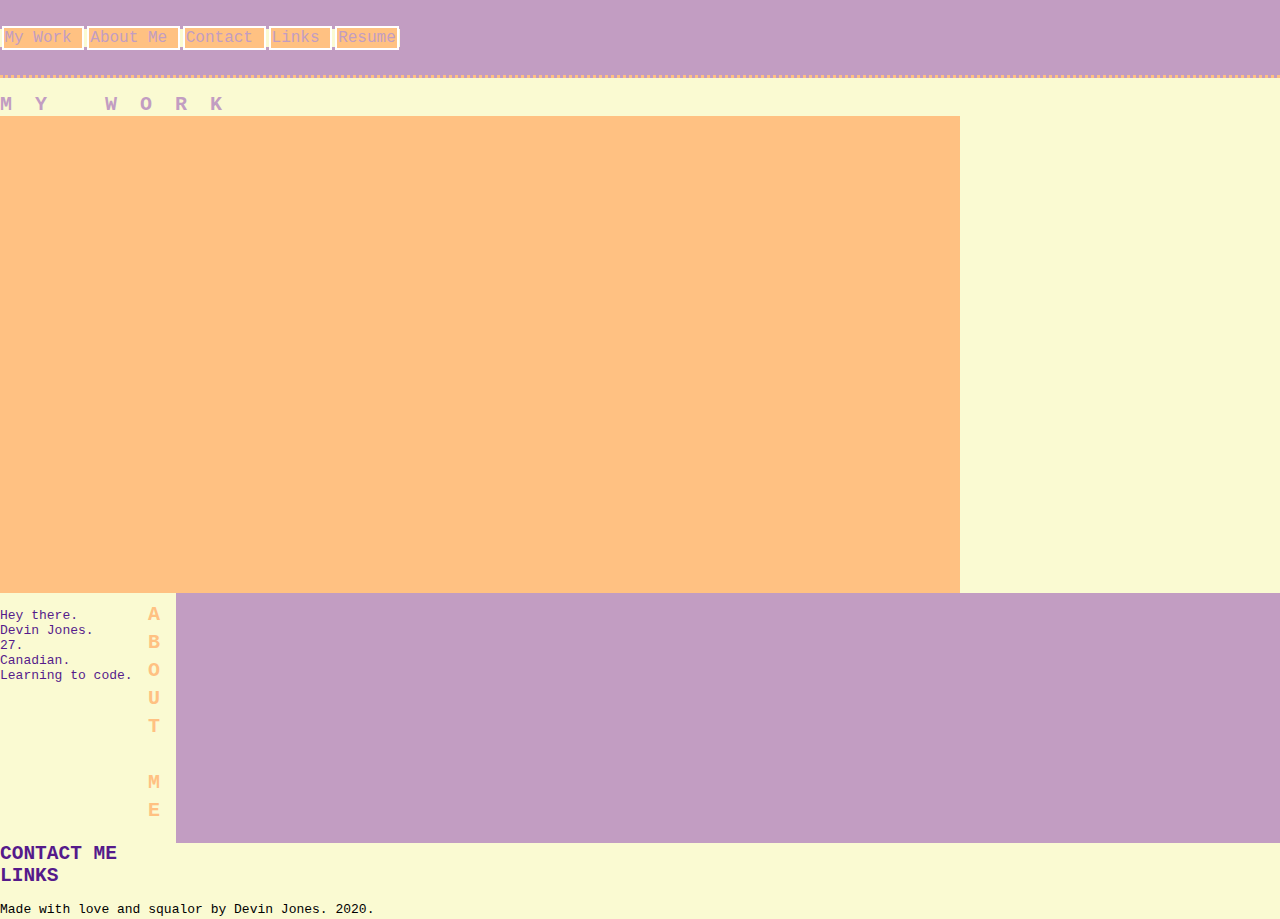
==== index.html @ 7ee7f1d8 "updated icons" ====
<!DOCTYPE html>
<html lang="en">
<head>
    <meta charset="UTF-8">
    <meta name="viewport" content="width=device-width, initial-scale=1.0">
    <link rel="stylesheet" href="style.css">
    <link rel="stylesheet" href="./assets/css/all.css">
    <title>Devin Jones's Portfolio</title>
</head>
<body>

<!-- header/ nav bar -->
<div class= "navbar">
    <header> 
        <a href="#mywork">My Work</h2>
        <a href="#aboutme">About Me</h2>
        <a href="#contact">Contact</h2>
        <a href="#links">Links</h2>
        <a href="">Resume</h2>
    </header>
</div>

<!-- hero image -->
<div class= "hero">
    <img>
</div>

<!-- "my work" section -->
<div class="my-work-container"> <!--flex container for my work -->
    <div class="projects"> <!-- flex item #1-->
         <h2 id="mywork">MY WORK</h2>
    </div>  
    <div class="image"> <!-- flex item #2-->
    </div>
</div>  

<!-- profile image/ about me section-->
<div class="about-me-container"> <!-- flex container for about me -->
    <div class="image"> <!-- flex item #1-->
        <img src="profile-image.jpg" alt="">
        <div class="text-image">
            Hey there.<br>
            Devin Jones.<br>
            27.<br>
            Canadian. <br>
            Learning to code. <br>
        </div>
    </div>
    <div>
    <h2 id="aboutme">ABOUT ME</h2> <!-- flex item #2-->
    </div>  

</div>

<!-- "contact me" section-->
<div class="contact-me-container"> <!-- flex container for contact section -->
    <div class="contact-section"> <!--flex item #1-->
        <h2 id="contact">CONTACT ME</h2>
    </div>
    <div class="links-section"> <!--flex item #2-->
        <h2 id="links">LINKS</h2>
        <br>
        <a href="https://www.linkedin.com/in/devin-jones-90099b154" class="fab fa-linkedin-in"></a>
        <a href="mailto:devinvjones@gmail.com" class="fas fa-envelope"></a>
        <a href="https://github.com/dvicj" class="fab fa-github"></a>
        <a href="https://www.instagram.com/devinvjones/" class="fab fa-instagram"></a>
        <a href="https://www.ravelry.com/projects/flowerandpail" class="fab fa-ravelry"></a>
        <a href="https://open.spotify.com/collection/playlists" class="fab fa-spotify"></a>
    </div>
</div>  
<!-- footer -->
<div class="footer">
<p>Made with love and squalor by Devin Jones. 2020. </p>
</div> 
</body>
</html>
---- style.css ----
* {
    margin: 0;
    padding: 0;
    font-family: monospace;
    background-color:lightgoldenrodyellow;
    text-decoration: none; 
}


/* navbar/header */
.navbar {
    display: flex; 
    flex-flow: row wrap;  
    height:75px; 
    align-items:center;
    background-color:#C29DC2;
    border-bottom: #FFC182 dotted 3px; 
}

.navbar header a {
    margin: 1.5px; 
    padding: 1px;
    border: white solid 2px;
    text-align: center; 
    font-size: 16px;
    color: #C29DC2; 
    background-color: #FFC182;
}

/* content */ 

.my-work-container {
    display: flex; 
    flex-flow: row nowrap;
    height: 500px;
    
}
.my-work-container h2{
    color: #C29DC2;
    font-size: 20px; 
    letter-spacing:23px;
}
.projects {
    width: 75%; 
    background-color:#FFC182;
}

.about-me-container {
    display: flex;
    flex-flow: nowrap;
    height: 250px; 
    background-color: #C29DC2;
}

.about-me-container h2 {
    writing-mode: vertical-lr;
    text-orientation: upright;
    padding: 10px; 
    font-size: 20px; 
    letter-spacing: 5px; 
    color:#FFC182; 
}

.image img {
    width: auto; 
    height:250px;
    background-color:#FFC182;
}
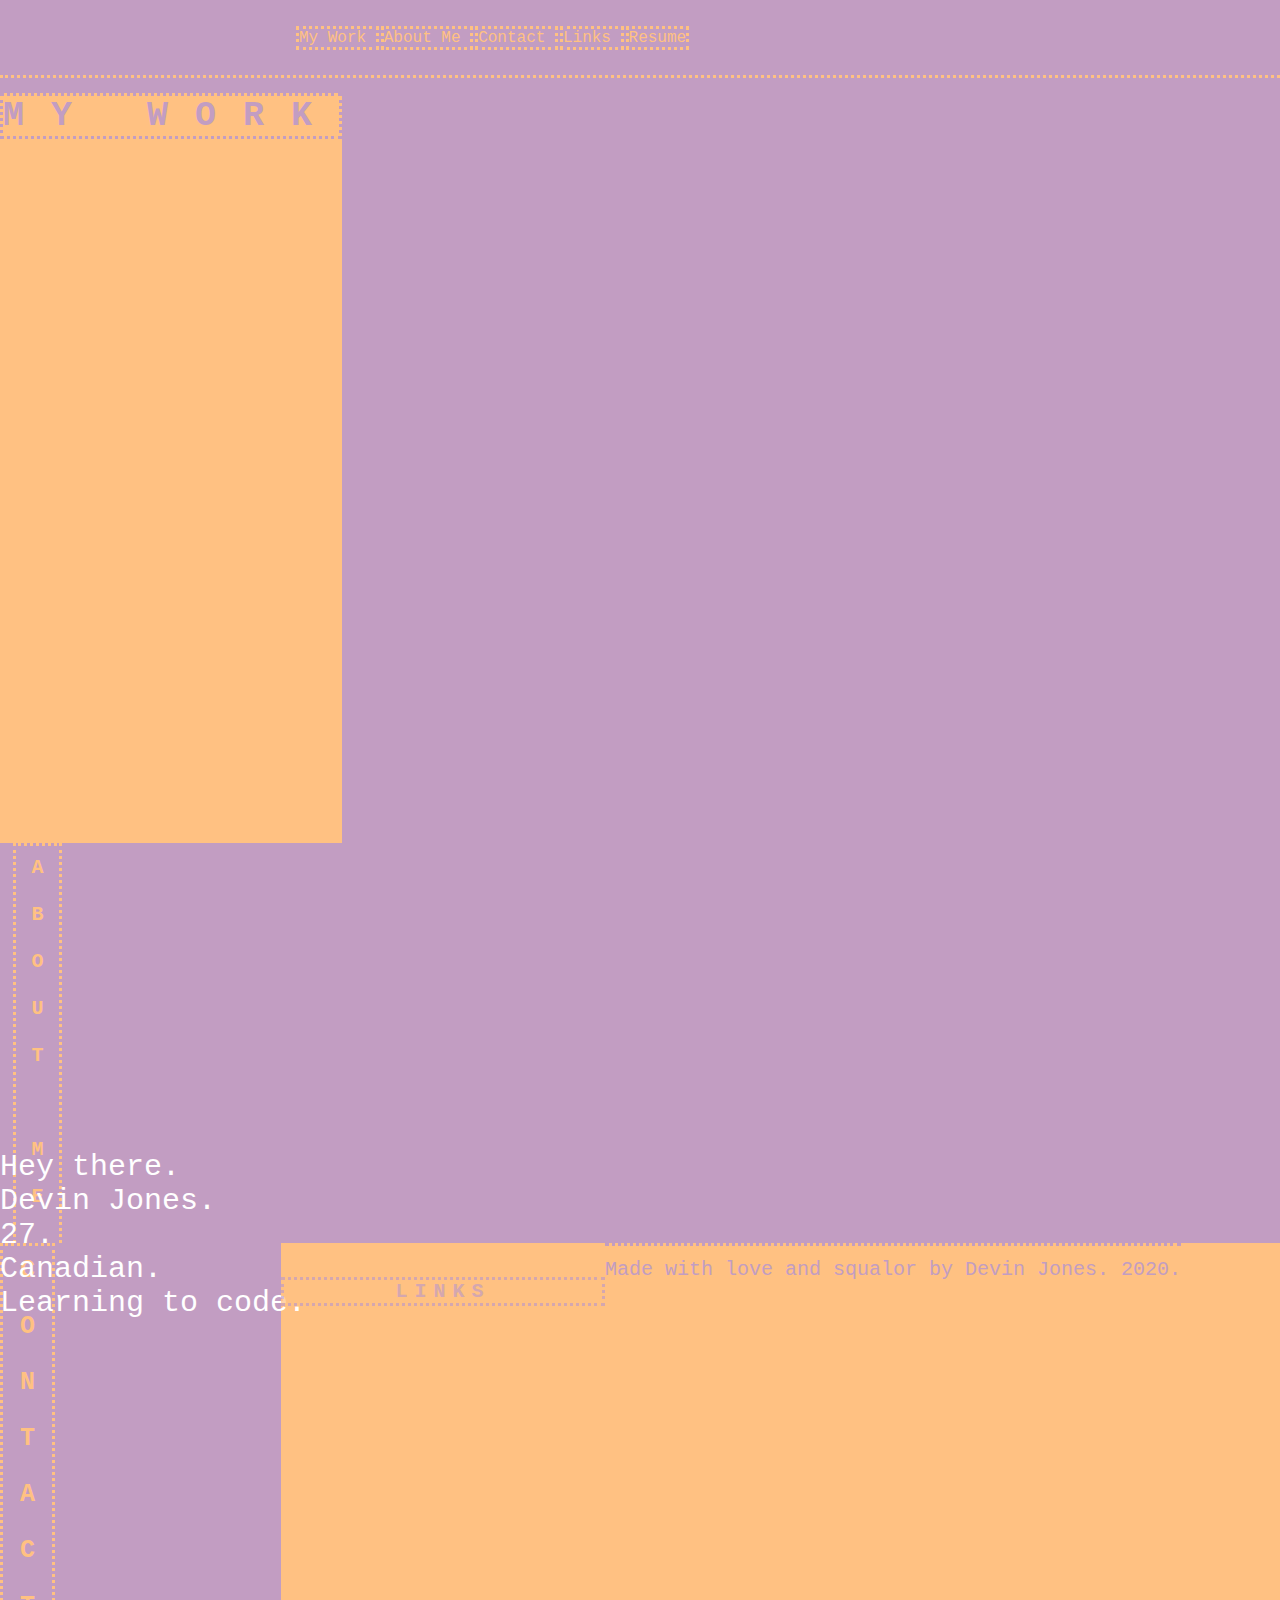
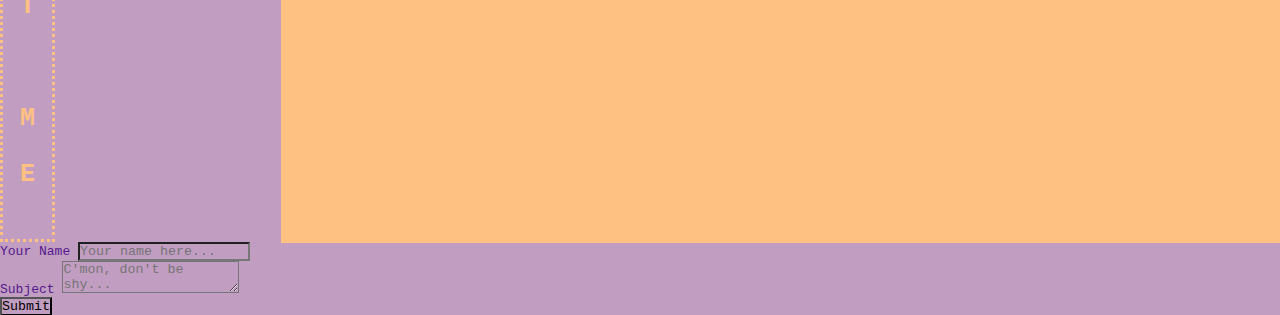
==== commit b1809c59: "added contact me section" ====
--- a/index.html
+++ b/index.html
@@ -10,8 +10,8 @@
 <body>
 
 <!-- header/ nav bar -->
-<div class= "navbar">
-    <header> 
+<div class= "navbar"> <!-- flex container -->
+    <header class="navbar-links"> <!-- flex items -->
         <a href="#mywork">My Work</h2>
         <a href="#aboutme">About Me</h2>
         <a href="#contact">Contact</h2>
@@ -30,8 +30,6 @@
     <div class="projects"> <!-- flex item #1-->
          <h2 id="mywork">MY WORK</h2>
     </div>  
-    <div class="image"> <!-- flex item #2-->
-    </div>
 </div>  
 
 <!-- profile image/ about me section-->
@@ -55,9 +53,20 @@
 <!-- "contact me" section-->
 <div class="contact-me-container"> <!-- flex container for contact section -->
     <div class="contact-section"> <!--flex item #1-->
-        <h2 id="contact">CONTACT ME</h2>
+        <h2 id="contact">CONTACT ME</h2> <!-- 1st child of flex item #1 -->
+        <div class="contact-form">
+            <form action=""> <!-- 2nd child of flex item #1-->
+                <label for="name">Your Name</label>
+                <input type="text" id="name" name="name" placeholder=
+                "Your name here...">
+                <label for="subject">Subject</label>
+                <textarea id="subject" name="subject" placeholder="C'mon, don't be shy..."></textarea>
+                <input type="submit" value="Submit">
+            </form>
+        </div>
     </div>
-    <div class="links-section"> <!--flex item #2-->
+
+ <div class="links-section"> <!--flex item #2-->
         <h2 id="links">LINKS</h2>
         <br>
         <a href="https://www.linkedin.com/in/devin-jones-90099b154" class="fab fa-linkedin-in"></a>
@@ -66,8 +75,7 @@
         <a href="https://www.instagram.com/devinvjones/" class="fab fa-instagram"></a>
         <a href="https://www.ravelry.com/projects/flowerandpail" class="fab fa-ravelry"></a>
         <a href="https://open.spotify.com/collection/playlists" class="fab fa-spotify"></a>
-    </div>
-</div>  
+</div> 
 <!-- footer -->
 <div class="footer">
 <p>Made with love and squalor by Devin Jones. 2020. </p>
--- a/style.css
+++ b/style.css
@@ -2,8 +2,8 @@
     margin: 0;
     padding: 0;
     font-family: monospace;
-    background-color:lightgoldenrodyellow;
     text-decoration: none; 
+    background-color: #c29dc2; 
 }
 
 
@@ -14,55 +14,156 @@
     height:75px; 
     align-items:center;
     background-color:#C29DC2;
-    border-bottom: #FFC182 dotted 3px; 
+    border-bottom: #FFC182 dotted; 
+    align-items:center;
+    justify-content: space-evenly;
 }
 
 .navbar header a {
-    margin: 1.5px; 
-    padding: 1px;
-    border: white solid 2px;
+    margin: 1px; 
+    border: #ffc182 dotted;
     text-align: center; 
     font-size: 16px;
-    color: #C29DC2; 
-    background-color: #FFC182;
+    color: #ffc182; 
+    background-color: #c29dc2;
+}
+
+.navbar header a:hover {
+    color: #c29dc2; 
+    background-color: #ffc182; 
 }
 
 /* content */ 
 
+/* my work - clickable images that open a url in a new tab*/
+
 .my-work-container {
     display: flex; 
     flex-flow: row nowrap;
-    height: 500px;
-    
+    height: 750px;
+    width: auto
+    background-color: #ffc182;
 }
 .my-work-container h2{
     color: #C29DC2;
-    font-size: 20px; 
-    letter-spacing:23px;
+    font-size: 35px; 
+    background-color: #ffc182; 
+    text-align:center; 
+    letter-spacing: 27px; 
+    border: #C29DC2 dotted; 
 }
 .projects {
-    width: 75%; 
     background-color:#FFC182;
 }
 
+/* about me and profile pic */
+
 .about-me-container {
     display: flex;
-    flex-flow: nowrap;
-    height: 250px; 
-    background-color: #C29DC2;
+    flex-flow: row nowrap;
+    height: 400px; 
 }
 
 .about-me-container h2 {
     writing-mode: vertical-lr;
     text-orientation: upright;
     padding: 10px; 
+    margin:0 0 0 13px;
     font-size: 20px; 
-    letter-spacing: 5px; 
+    letter-spacing: 24px; 
+    height: 380px; 
     color:#FFC182; 
+    background-color: #c29dc2;  
+    letter-spacing: 24px; 
+    border: #ffc182 dotted; 
 }
 
 .image img {
     width: auto; 
-    height:250px;
-    background-color:#FFC182;
+    height:400px;
+    opacity: .8; 
+}
+.text-image {
+    position: absolute; 
+    color: white; 
+    font-size: 30px; 
+    bottom: -420px;
+    background: none; 
+}
+.image img:hover {
+    opacity: 1;
+}
+
+/* flex container for contact me */
+.contact-me-container {
+    display: flex; 
+    flex-flow: row nowrap; 
+    height: 600px;  
+    background-color: #ffc182; 
+}
+
+.contact-section {
+    height: 600px; 
+    width: 281px; 
+    background-color: #c29dc2; 
+
+}
+
+.contact-section h2 {
+    color: #ffc182; 
+    font-size: 25px; 
+    background-color:#c29dc2; 
+    writing-mode: vertical-lr;
+    text-orientation: upright;   
+    padding: 10px 10px 23px 10px;  
+    letter-spacing: 27px; 
+    border: #ffc182 dotted; 
+}
+
+.links-section {
+    height: 600px; 
+    width: auto; 
+    background-color: #ffc182; 
+}
+
+.links-section h2 {
+    color: #c29dc2; 
+    font-size: 20px; 
+    background-color: #ffc182; 
+    letter-spacing:7px;
+    border: #c29dc2 dotted;   
+}
+
+.links-section a {
+    padding: 25px;
+    font-size: 30px;
+    text-align: center;
+    text-decoration: none;
+    margin: 1px 2px;
+    background: none; 
+    color: #c29dc2; 
+    opacity: .7; 
+  }
+
+.links-section a:hover {
+    opacity: 1; 
+}
+
+/* footer section */
+
+.footer {
+    display: flex; 
+    flex-flow: row wrap;  
+    height:75px; 
+    background-color:#ffc182;
+    justify-content: center; 
+}
+
+.footer p {
+    text-align:center;
+    font-size: 20px; 
+    color: #c29dc2;
+    background-color: #ffc182; 
+    border-top: #c29dc2 dotted; 
+    padding-top: 12px; 
 }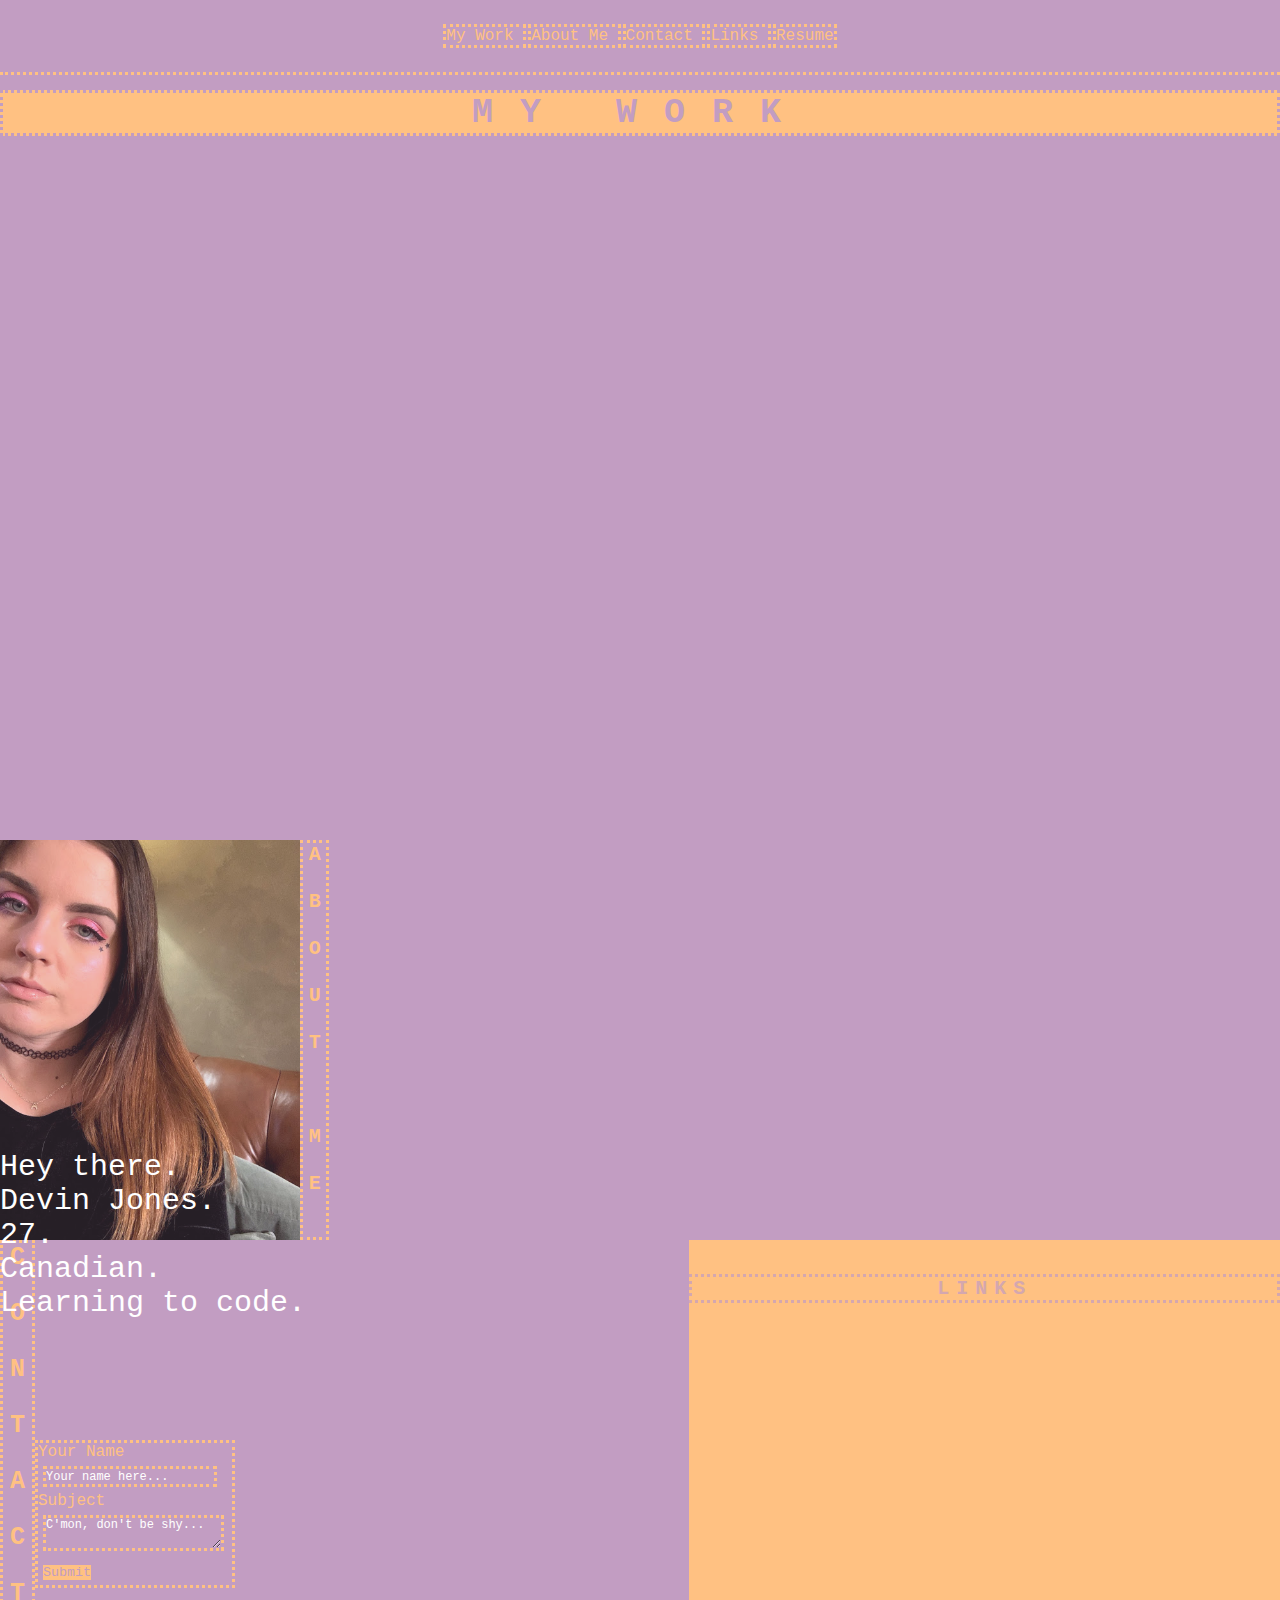
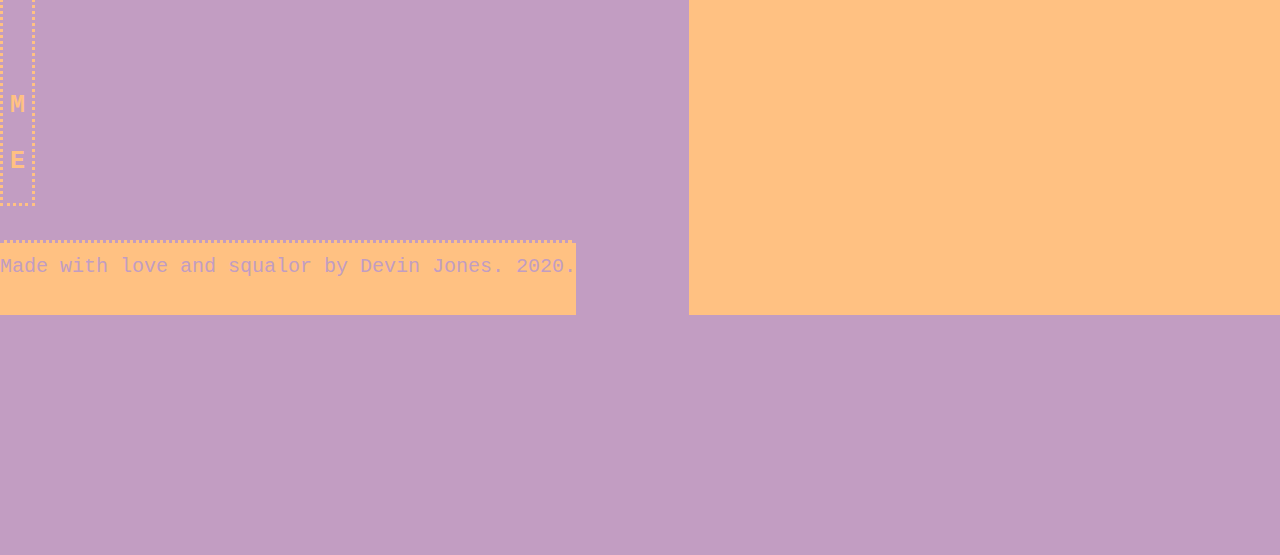
==== commit 50e4879f: "updates" ====
--- a/index.html
+++ b/index.html
@@ -29,13 +29,15 @@
 <div class="my-work-container"> <!--flex container for my work -->
     <div class="projects"> <!-- flex item #1-->
          <h2 id="mywork">MY WORK</h2>
+         <img src="" alt="">
+         <img src="" alt="">
     </div>  
 </div>  
 
 <!-- profile image/ about me section-->
 <div class="about-me-container"> <!-- flex container for about me -->
     <div class="image"> <!-- flex item #1-->
-        <img src="profile-image.jpg" alt="">
+        <img src="./assets/images/profile-image.jpg" alt="">
         <div class="text-image">
             Hey there.<br>
             Devin Jones.<br>
@@ -54,7 +56,9 @@
 <div class="contact-me-container"> <!-- flex container for contact section -->
     <div class="contact-section"> <!--flex item #1-->
         <h2 id="contact">CONTACT ME</h2> <!-- 1st child of flex item #1 -->
-        <div class="contact-form">
+    </div>
+    <div class="contact-section">
+         <div class="contact-form">
             <form action=""> <!-- 2nd child of flex item #1-->
                 <label for="name">Your Name</label>
                 <input type="text" id="name" name="name" placeholder=
@@ -70,11 +74,17 @@
         <h2 id="links">LINKS</h2>
         <br>
         <a href="https://www.linkedin.com/in/devin-jones-90099b154" class="fab fa-linkedin-in"></a>
+        <br>
         <a href="mailto:devinvjones@gmail.com" class="fas fa-envelope"></a>
+        <br>
         <a href="https://github.com/dvicj" class="fab fa-github"></a>
+        <br>
         <a href="https://www.instagram.com/devinvjones/" class="fab fa-instagram"></a>
+        <br>
         <a href="https://www.ravelry.com/projects/flowerandpail" class="fab fa-ravelry"></a>
+        <br>
         <a href="https://open.spotify.com/collection/playlists" class="fab fa-spotify"></a>
+    </div>  
 </div> 
 <!-- footer -->
 <div class="footer">
--- a/style.css
+++ b/style.css
@@ -4,26 +4,33 @@
     font-family: monospace;
     text-decoration: none; 
     background-color: #c29dc2; 
+    box-sizing: border-box;
 }
 
 
 /* navbar/header */
+
+/*navbar flex container*/
 .navbar {
     display: flex; 
     flex-flow: row wrap;  
     height:75px; 
-    align-items:center;
+    width: 100%;
+    font-size: 16px; 
+    text-align: center; 
     background-color:#C29DC2;
     border-bottom: #FFC182 dotted; 
     align-items:center;
-    justify-content: space-evenly;
-}
-
-.navbar header a {
+    justify-content: space-between;
+}
+
+/* navbar flex items */ 
+.navbar-links {
+    flex: 100%; 
+}
+.navbar-links a {
     margin: 1px; 
-    border: #ffc182 dotted;
-    text-align: center; 
-    font-size: 16px;
+    border: #ffc182 dotted; 
     color: #ffc182; 
     background-color: #c29dc2;
 }
@@ -37,14 +44,20 @@
 
 /* my work - clickable images that open a url in a new tab*/
 
+/* my work flex container */
 .my-work-container {
     display: flex; 
     flex-flow: row nowrap;
     height: 750px;
-    width: auto
+    width: 100%; 
     background-color: #ffc182;
-}
-.my-work-container h2{
+    justify-content: center;
+}
+/* my work flex items */ 
+.projects {
+    flex: 100%; 
+}
+.projects h2{
     color: #C29DC2;
     font-size: 35px; 
     background-color: #ffc182; 
@@ -52,9 +65,7 @@
     letter-spacing: 27px; 
     border: #C29DC2 dotted; 
 }
-.projects {
-    background-color:#FFC182;
-}
+
 
 /* about me and profile pic */
 
@@ -62,18 +73,16 @@
     display: flex;
     flex-flow: row nowrap;
     height: 400px; 
+    background-color: #c29dc2;
 }
 
 .about-me-container h2 {
     writing-mode: vertical-lr;
     text-orientation: upright;
-    padding: 10px; 
-    margin:0 0 0 13px;
     font-size: 20px; 
     letter-spacing: 24px; 
-    height: 380px; 
+    height: 400px; 
     color:#FFC182; 
-    background-color: #c29dc2;  
     letter-spacing: 24px; 
     border: #ffc182 dotted; 
 }
@@ -94,19 +103,17 @@
     opacity: 1;
 }
 
-/* flex container for contact me */
+/* contact me section */
 .contact-me-container {
-    display: flex; 
-    flex-flow: row nowrap; 
+    display: flex; /* makes a flex container*/
+    flex-flow: column wrap; /*flex items side by side*/
     height: 600px;  
-    background-color: #ffc182; 
-}
-
-.contact-section {
-    height: 600px; 
-    width: 281px; 
+    background-color: #ffc182;
+}
+
+.contact-section { /*flex item*/
     background-color: #c29dc2; 
-
+    flex: 75%; 
 }
 
 .contact-section h2 {
@@ -114,16 +121,42 @@
     font-size: 25px; 
     background-color:#c29dc2; 
     writing-mode: vertical-lr;
-    text-orientation: upright;   
-    padding: 10px 10px 23px 10px;  
+    text-orientation: upright;    
     letter-spacing: 27px; 
     border: #ffc182 dotted; 
+    float: left; 
+}
+
+.contact-form {
+    border:#ffc182 dotted; 
+    margin-top: 200px; 
+    width: 200px; 
+    float: left;
+}
+.contact-form label {
+    font-size: 16px;
+    color:#ffc182;
+    width: 25%; 
+    box-sizing: border-box;
+}
+.contact-form input, textarea {
+    margin: 5px; 
+    border: #ffc182 dotted; 
+}
+.contact-form ::placeholder {
+    font-size: 12px;
+    color: white;
+}
+.contact-form input[type=submit] {
+    color: #C29DC2;
+    background-color:#ffc182;
+    border:none; ; 
 }
 
 .links-section {
-    height: 600px; 
-    width: auto; 
-    background-color: #ffc182; 
+    flex:25%;  
+    background-color: #ffc182; 
+    display: inline-block; 
 }
 
 .links-section h2 {
@@ -153,10 +186,10 @@
 
 .footer {
     display: flex; 
-    flex-flow: row wrap;  
+    flex-flow: row nowrap;  
     height:75px; 
     background-color:#ffc182;
-    justify-content: center; 
+    align-content: flex-end;
 }
 
 .footer p {
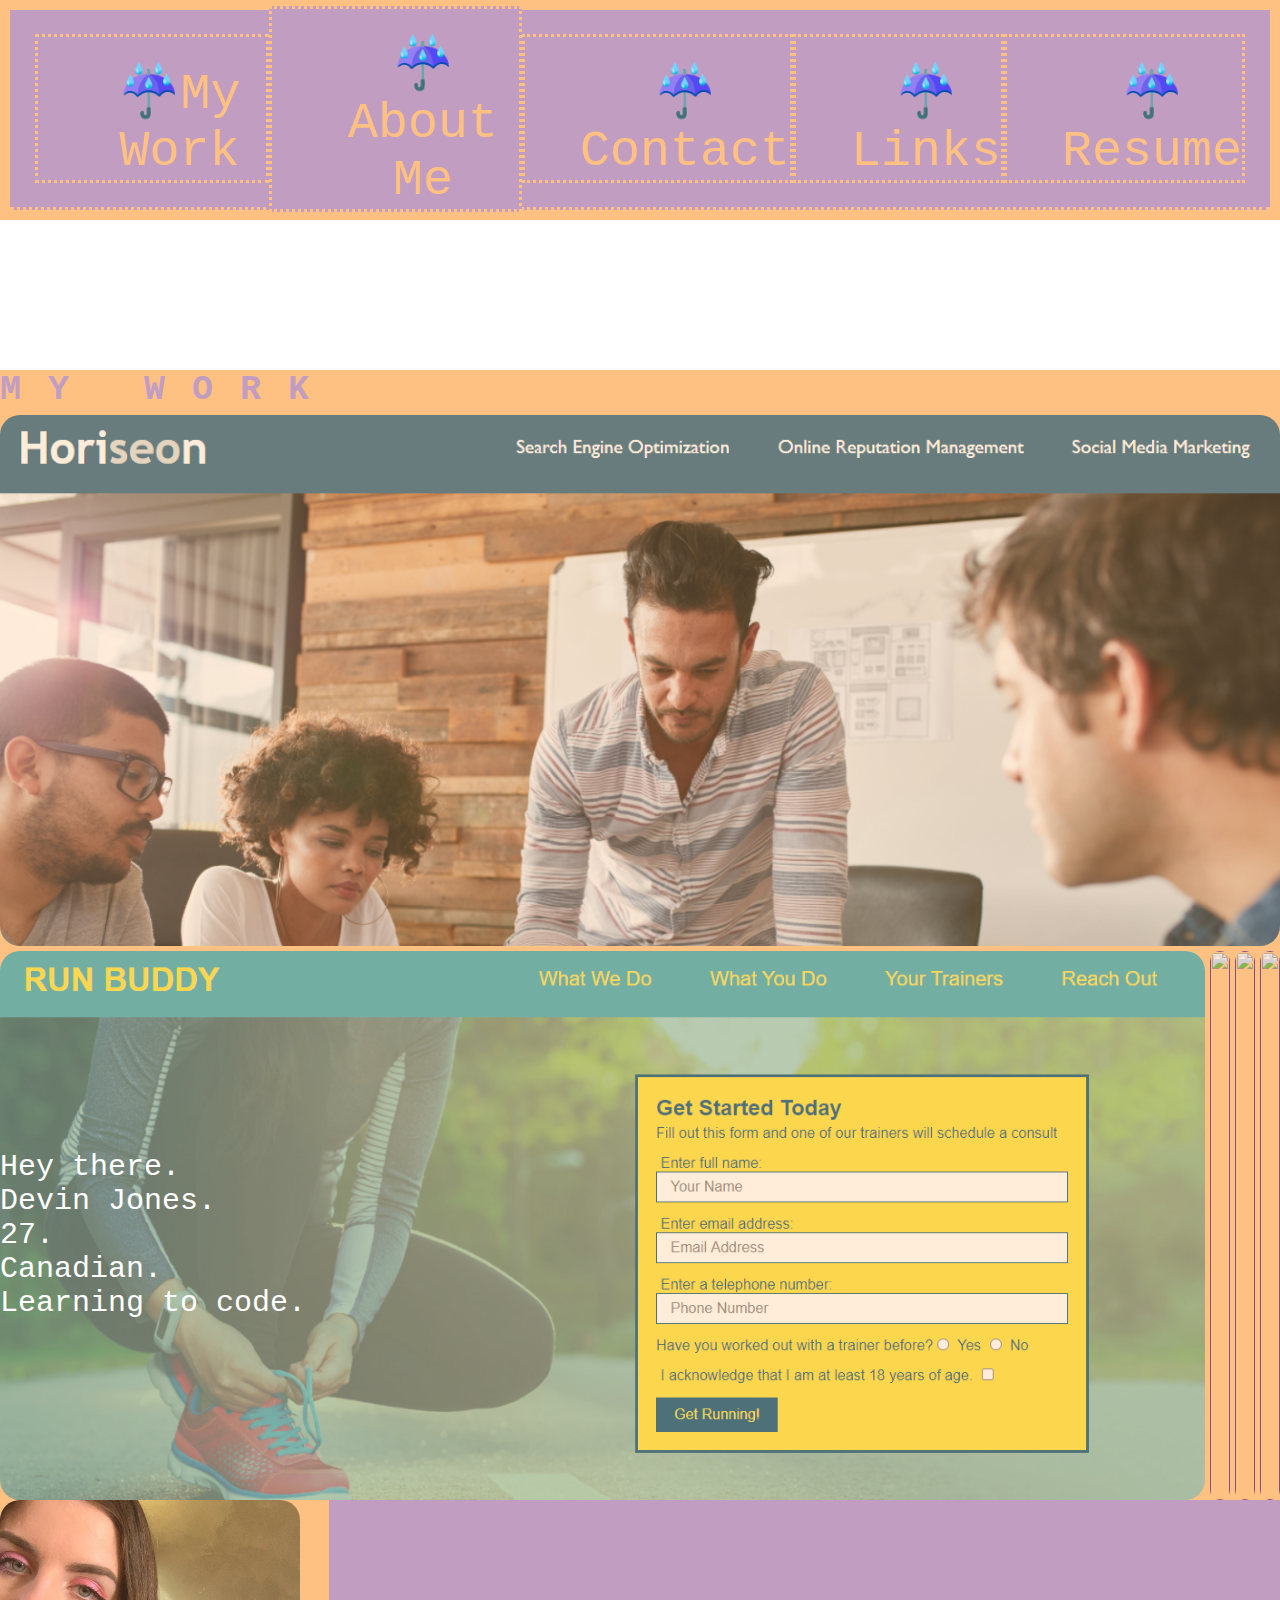
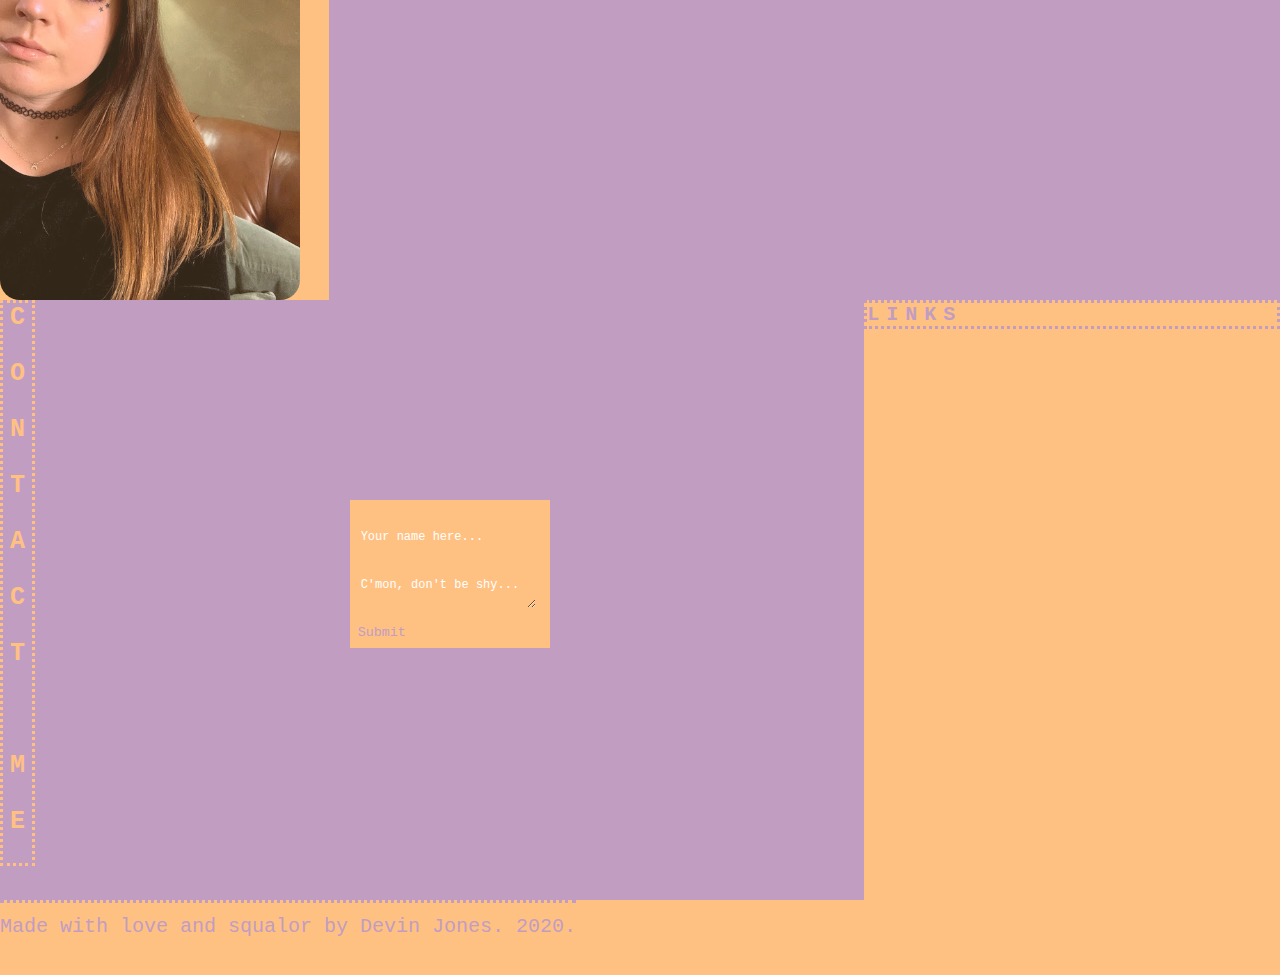
==== commit 74a2ae89: "completed grid" ====
--- a/index.html
+++ b/index.html
@@ -11,13 +11,11 @@
 
 <!-- header/ nav bar -->
 <div class= "navbar"> <!-- flex container -->
-    <header class="navbar-links"> <!-- flex items -->
-        <a href="#mywork">My Work</h2>
-        <a href="#aboutme">About Me</h2>
-        <a href="#contact">Contact</h2>
-        <a href="#links">Links</h2>
-        <a href="">Resume</h2>
-    </header>
+        <a class="navbar-links" href="#mywork">My Work</a><!-- flex items -->
+        <a class="navbar-links" href="#aboutme">About Me</a>
+        <a class="navbar-links" href="#contact">Contact</a>
+        <a class="navbar-links" href="#links">Links</a>
+        <a class="navbar-links" href="">Resume</a>
 </div>
 
 <!-- hero image -->
@@ -26,12 +24,34 @@
 </div>
 
 <!-- "my work" section -->
-<div class="my-work-container"> <!--flex container for my work -->
-    <div class="projects"> <!-- flex item #1-->
-         <h2 id="mywork">MY WORK</h2>
-         <img src="" alt="">
-         <img src="" alt="">
-    </div>  
+<div class="my-work-container"> <!--grid container for my work -->
+        <div class= "grid-item item-1" id="mywork"><h2>MY WORK</h2></div>
+        <div class= "grid-item item-2">
+            <a href="https://dvicj.github.io/Horiseon-Accessibility/" target="_blank">
+                <img src="./assets/images/horiseon.PNG" alt="">
+            </a>
+        </div>
+
+        <div class= "grid-item item-3">
+            <a href="https://dvicj.github.io/run-buddy/" target="_blank">
+                <img src="./assets/images/run buddy.PNG" alt="">
+            </a>
+        </div>
+        <div class= "grid-item item-4">
+            <a href="" target="">
+                <img src="./assets/images/trolls.png" alt="">
+            </a>
+        </div>
+        <div class= "grid-item item-5">
+             <a href="" target="">
+                 <img src="./assets/images/dino-database.png" alt="">
+             </a>
+        </div>
+        <div class= "grid-item item-6">
+            <a href="" target="">
+                <img src="./assets/images/luna and vanessa.png" alt="">
+            </a>
+        </div>
 </div>  
 
 <!-- profile image/ about me section-->
--- a/style.css
+++ b/style.css
@@ -3,8 +3,20 @@
     padding: 0;
     font-family: monospace;
     text-decoration: none; 
-    background-color: #c29dc2; 
+    background-color: var(--peach); 
     box-sizing: border-box;
+}
+
+:root {
+    --lilac: #C29DC2; 
+    --peach: #ffc182; 
+}
+img {
+    border-radius: 20px; 
+    opacity: 0.7;
+}
+img:hover {
+    opacity: 1; 
 }
 
 
@@ -13,57 +25,79 @@
 /*navbar flex container*/
 .navbar {
     display: flex; 
-    flex-flow: row wrap;  
-    height:75px; 
-    width: 100%;
+    flex-flow: column wrap;   
     font-size: 16px; 
-    text-align: center; 
-    background-color:#C29DC2;
-    border-bottom: #FFC182 dotted; 
-    align-items:center;
-    justify-content: space-between;
+    background-color: var(--lilac); 
 }
 
 /* navbar flex items */ 
-.navbar-links {
-    flex: 100%; 
-}
-.navbar-links a {
-    margin: 1px; 
-    border: #ffc182 dotted; 
-    color: #ffc182; 
-    background-color: #c29dc2;
-}
-
-.navbar header a:hover {
-    color: #c29dc2; 
-    background-color: #ffc182; 
+.navbar-links { 
+    padding: 25px 0 0 5px; 
+    border-bottom:var(--peach) dotted 1px; 
+    color: var(--peach); 
+    text-align: center;
+    background-color: var(--lilac);
+}
+
+/* hero - placeholder for now*/
+.hero {
+    height: 150px; 
+    background-color: white;
 }
 
 /* content */ 
 
 /* my work - clickable images that open a url in a new tab*/
 
-/* my work flex container */
+/* my work grid container */
 .my-work-container {
-    display: flex; 
-    flex-flow: row nowrap;
-    height: 750px;
+    display: grid; 
+    grid-auto-flow: dense;
+    grid-template-columns: repeat (10, 1fr);
+    grid-template-rows: repeat (10, 1fr);
+    background-color: var(--peach);
+    grid-gap: 5px;
+    margin: auto;
+}
+/* my work grid items */ 
+.grid-item {
+    display: flex; 
+    background-color: var(--peach);
+}
+.grid-item img {
+    display: flex; 
     width: 100%; 
-    background-color: #ffc182;
-    justify-content: center;
-}
-/* my work flex items */ 
-.projects {
-    flex: 100%; 
-}
-.projects h2{
-    color: #C29DC2;
-    font-size: 35px; 
-    background-color: #ffc182; 
-    text-align:center; 
-    letter-spacing: 27px; 
-    border: #C29DC2 dotted; 
+    height: 100%;
+}
+.item-1{
+    grid-column: 1 / span 10; 
+}
+.item-1 h2 {
+    color: var(--lilac);
+    background-color: var(--peach);
+    font-size: 35px;  
+    letter-spacing: 27px;  
+}
+.item-2 { /* horiseon */ 
+    grid-column: 1/ span 10; 
+    grid-row: 2 / span 4; 
+}
+.item-3 { /*run-buddy*/ 
+    grid-column: 1/ span 3;
+    grid-row: 6; 
+}
+.item-4 { /* trolls */ 
+    grid-column: 4/ span 2; 
+    grid-row: 6/ span 1; 
+}
+.item-5 { /**dino database**/
+    grid-column: 6/ span 2;
+    grid-row: 6/ span 1; 
+}
+
+.item-6 { /* luna and vanessa */
+    grid-column: 8/ span 3; 
+    grid-row: 6/ span 1;
 }
 
 
@@ -199,4 +233,32 @@
     background-color: #ffc182; 
     border-top: #c29dc2 dotted; 
     padding-top: 12px; 
-}+}
+
+@media screen and (min-width: 600px) {
+    .navbar {
+          flex-flow: row nowrap; 
+          height: 200px; 
+          font-size: 50px;  
+          padding: 25px; 
+          margin: 10px; 
+          justify-content: space-around;
+          align-items: center;
+          border-bottom: var(--peach) dotted;
+     }
+     .navbar-links {
+        padding-left: 55px;
+        border:var(--peach) dotted; 
+        text-align: center;
+     }
+     .navbar-links::before {
+         content: "☔";
+     }
+     .navbar-links:hover {
+        color: var(--lilac); 
+        background-color: var(--peach); 
+    }
+    .navbar-links:hover::before {
+        content: "✨";
+    }
+  }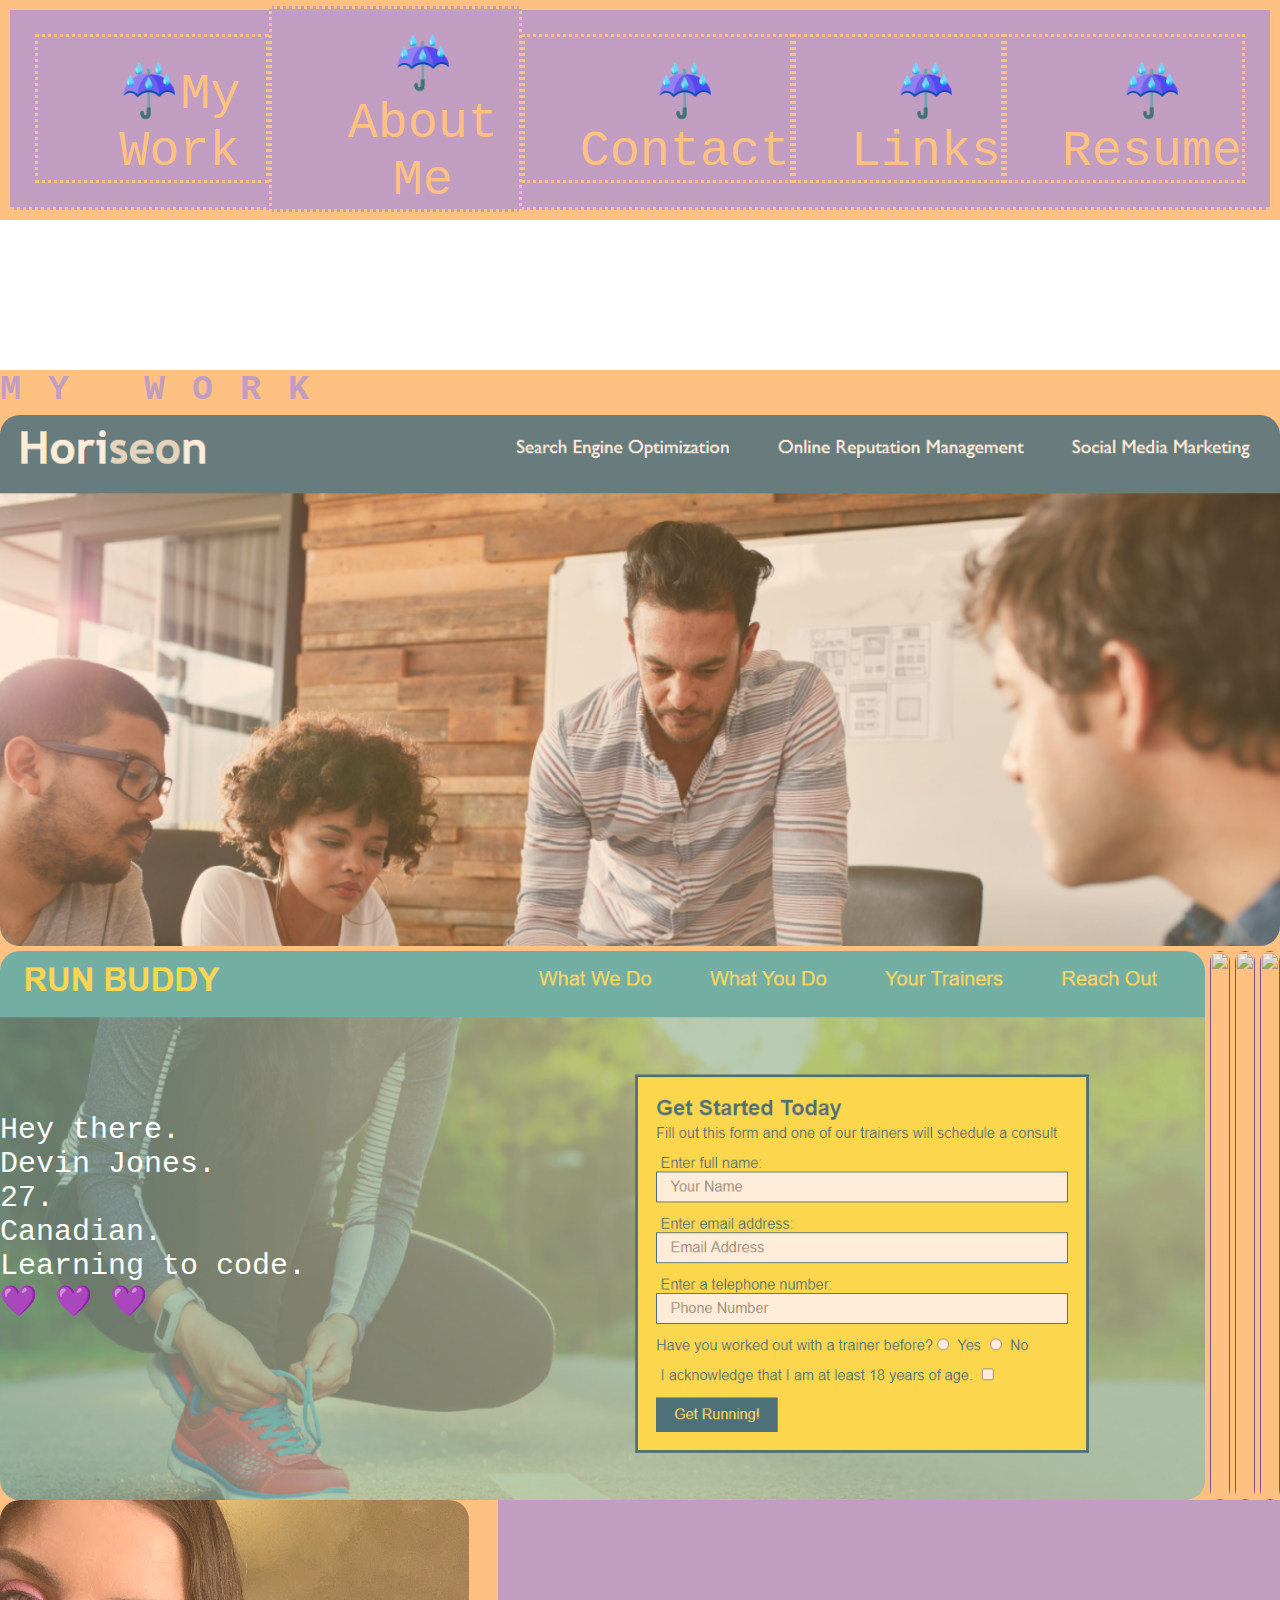
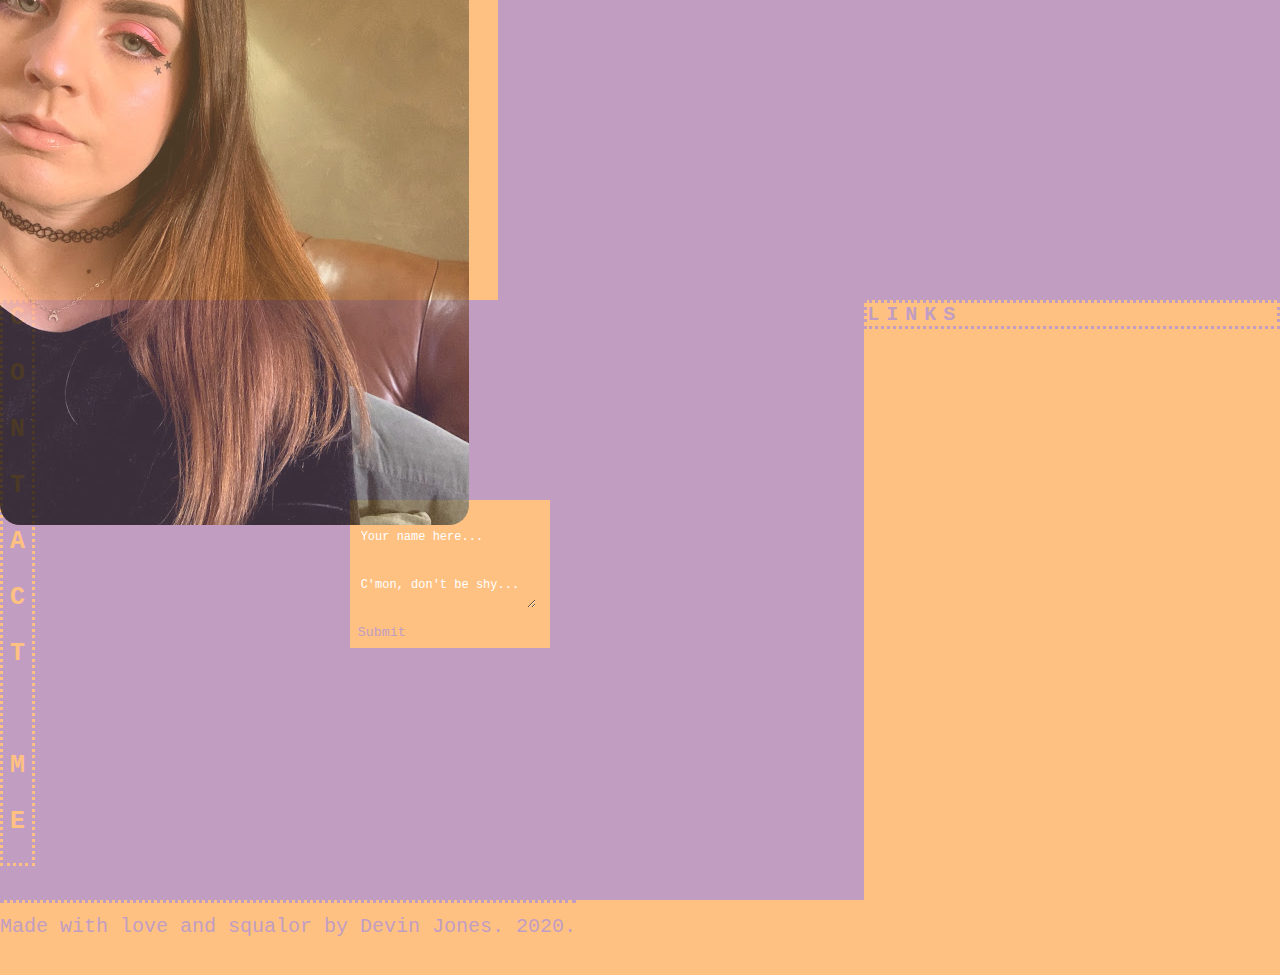
==== commit 98c773da: "rearranged about me container" ====
--- a/index.html
+++ b/index.html
@@ -15,7 +15,7 @@
         <a class="navbar-links" href="#aboutme">About Me</a>
         <a class="navbar-links" href="#contact">Contact</a>
         <a class="navbar-links" href="#links">Links</a>
-        <a class="navbar-links" href="">Resume</a>
+        <a class="navbar-links" href="./resume.html">Resume</a>
 </div>
 
 <!-- hero image -->
@@ -56,20 +56,24 @@
 
 <!-- profile image/ about me section-->
 <div class="about-me-container"> <!-- flex container for about me -->
-    <div class="image"> <!-- flex item #1-->
+    <div class="image-item"> <!-- flex item #1-->
         <img src="./assets/images/profile-image.jpg" alt="">
-        <div class="text-image">
-            Hey there.<br>
-            Devin Jones.<br>
-            27.<br>
-            Canadian. <br>
-            Learning to code. <br>
-        </div>
     </div>
-    <div>
-    <h2 id="aboutme">ABOUT ME</h2> <!-- flex item #2-->
+
+    <div class="text-image">
+        Hey there.<br>
+        Devin Jones.<br>
+        27.<br>
+        Canadian. <br>
+        Learning to code. <br>
+        💜 💜 💜 
+    </div>
+        
+    <div class="about-me-item">
+         <h2 id="aboutme">ABOUT ME</h2> <!-- flex item #2-->
     </div>  
 
+  
 </div>
 
 <!-- "contact me" section-->
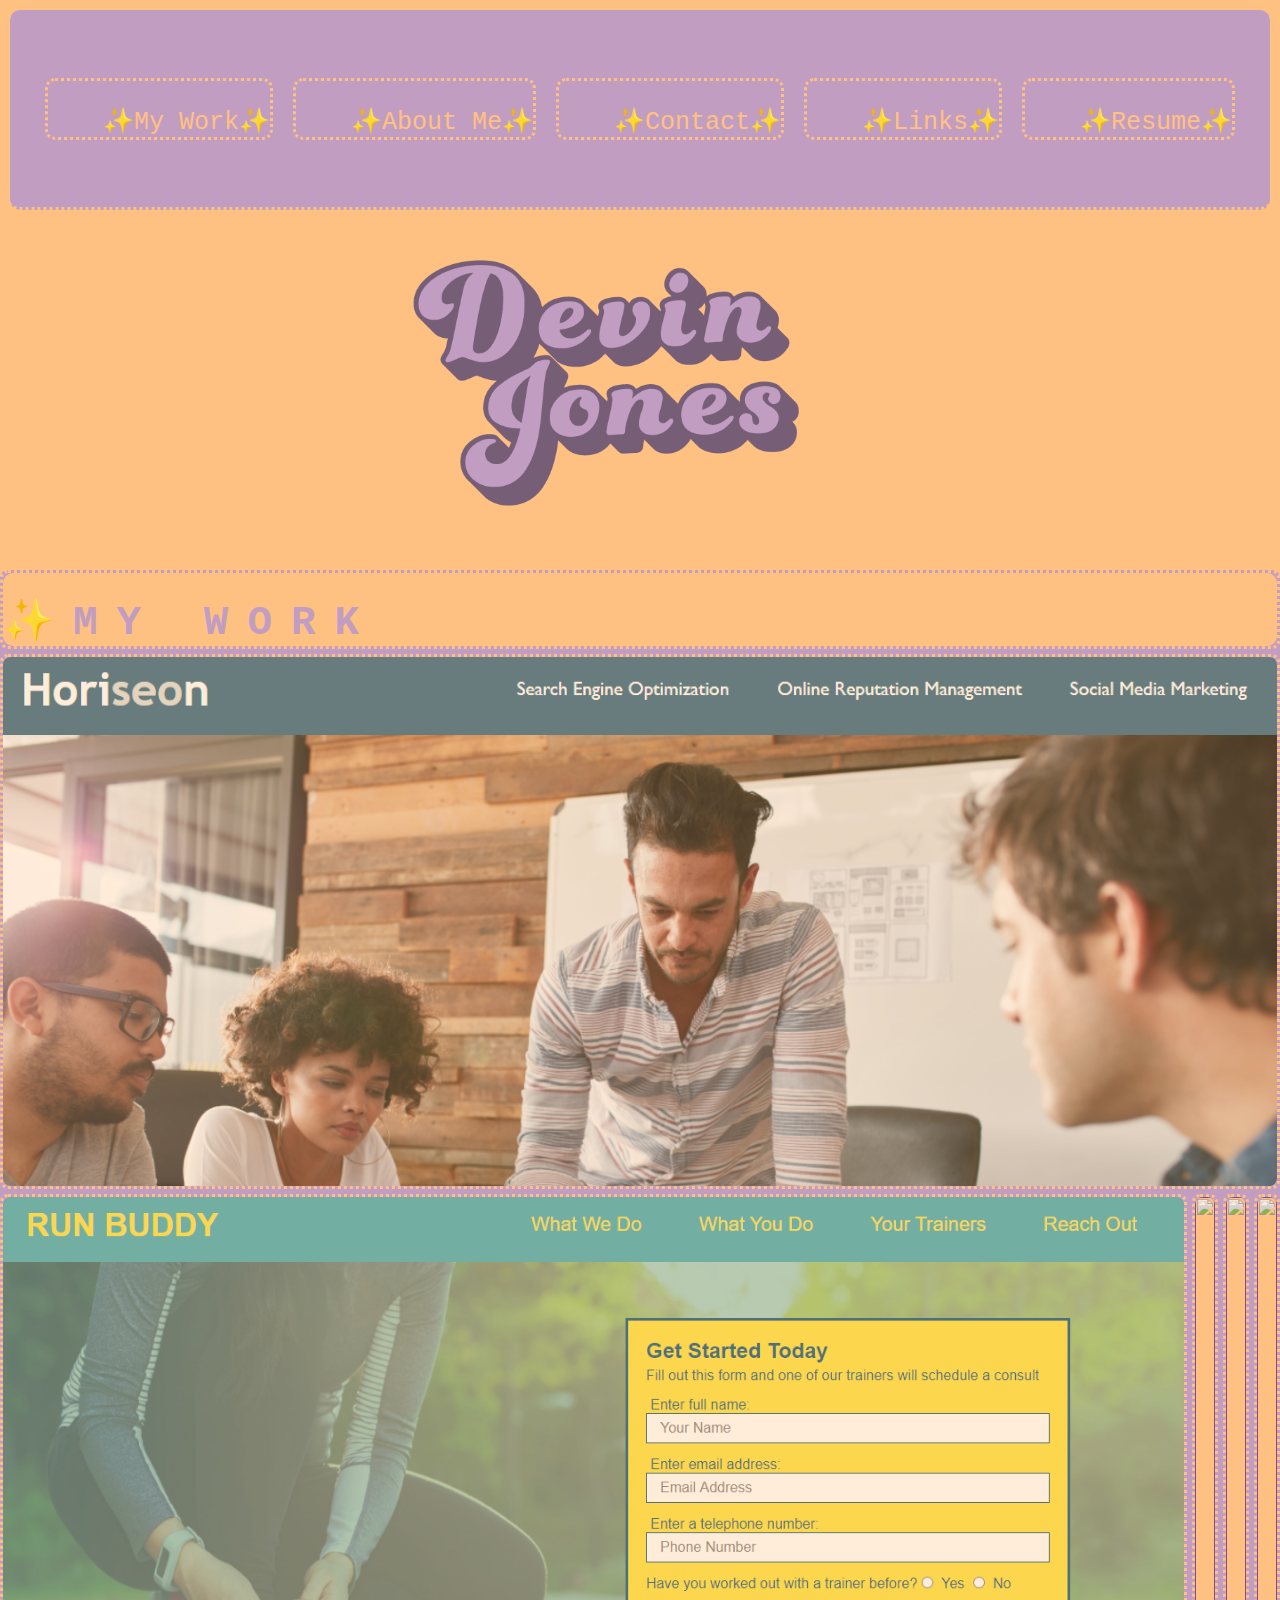
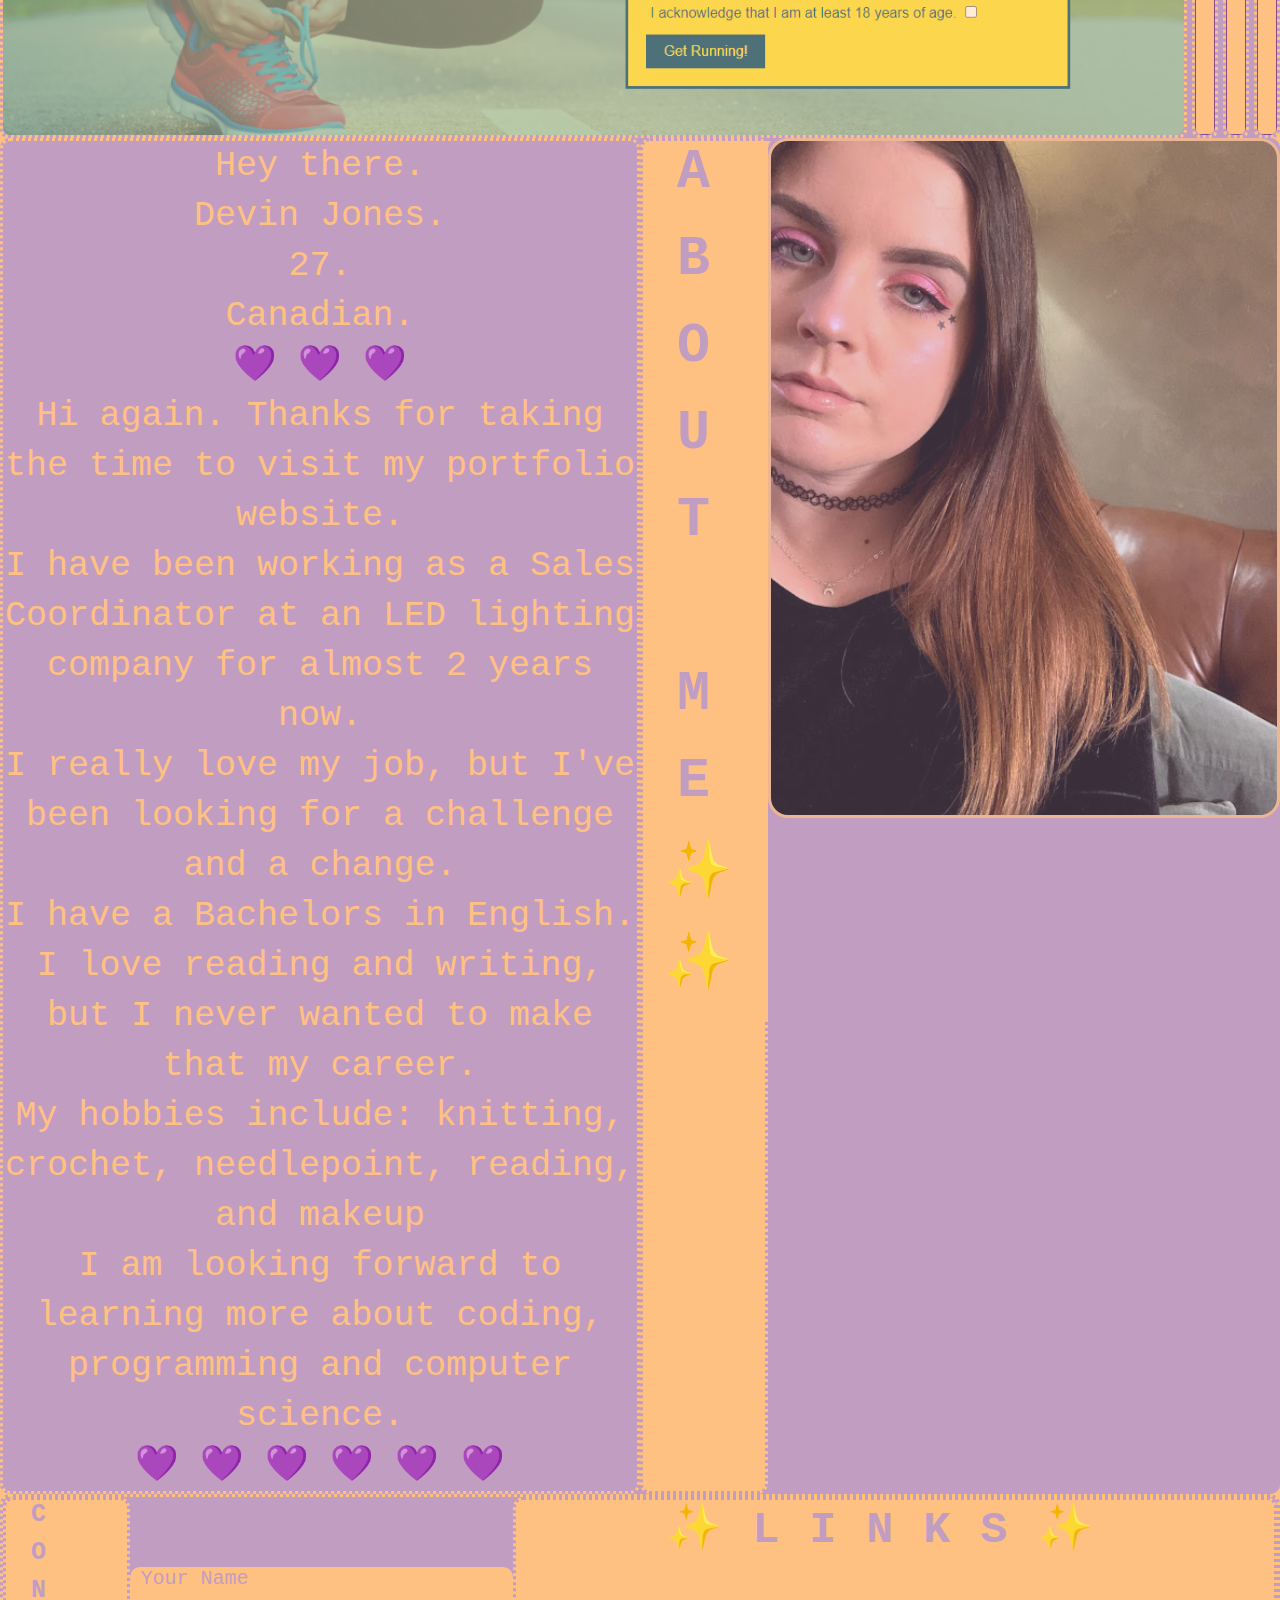
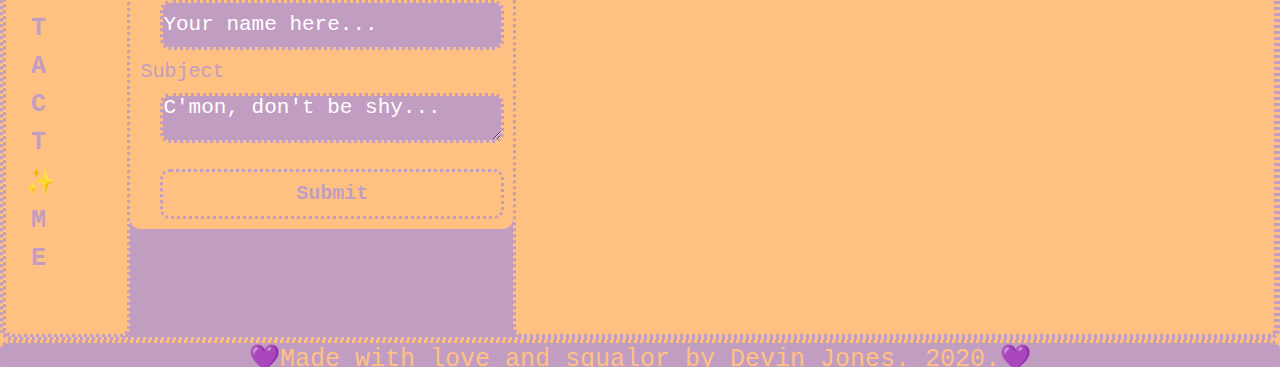
==== commit 3b5a47ad: "added header image" ====
--- a/index.html
+++ b/index.html
@@ -3,6 +3,7 @@
 <head>
     <meta charset="UTF-8">
     <meta name="viewport" content="width=device-width, initial-scale=1.0">
+    <link rel="icon" type="img/png" href="./assets/images/bunny-favicon.png">
     <link rel="stylesheet" href="style.css">
     <link rel="stylesheet" href="./assets/css/all.css">
     <title>Devin Jones's Portfolio</title>
@@ -20,37 +21,43 @@
 
 <!-- hero image -->
 <div class= "hero">
-    <img>
+    <img src="assets/images/2020-12-12-Devin-Jones-Logo_Option-2.png" alt="">
 </div>
 
 <!-- "my work" section -->
 <div class="my-work-container"> <!--grid container for my work -->
         <div class= "grid-item item-1" id="mywork"><h2>MY WORK</h2></div>
-        <div class= "grid-item item-2">
+        <div class= "grid-item item-2 tooltip">
             <a href="https://dvicj.github.io/Horiseon-Accessibility/" target="_blank">
-                <img src="./assets/images/horiseon.PNG" alt="">
+                <img src="./assets/images/horiseon.PNG" alt="Horiseon Website">
             </a>
+            <span class="tooltiptext">Horiseon - November 2020</span>
+            
         </div>
 
-        <div class= "grid-item item-3">
+        <div class= "grid-item item-3 tooltip">
             <a href="https://dvicj.github.io/run-buddy/" target="_blank">
                 <img src="./assets/images/run buddy.PNG" alt="">
             </a>
+            <span class="tooltiptext">Run Buddy - Ongoing</span>
         </div>
-        <div class= "grid-item item-4">
+        <div class= "grid-item item-4 tooltip">
             <a href="" target="">
                 <img src="./assets/images/trolls.png" alt="">
             </a>
+            <span class="tooltiptext">My Trolls Collection - Coming Soon</span>
         </div>
-        <div class= "grid-item item-5">
+        <div class= "grid-item item-5 tooltip">
              <a href="" target="">
                  <img src="./assets/images/dino-database.png" alt="">
              </a>
+             <span class="tooltiptext">Dinosaur Database - Coming Soon</span>
         </div>
-        <div class= "grid-item item-6">
+        <div class= "grid-item item-6 tooltip">
             <a href="" target="">
                 <img src="./assets/images/luna and vanessa.png" alt="">
             </a>
+            <span class="tooltiptext">My Family Archives - Coming Soon</span>
         </div>
 </div>  
 
@@ -65,10 +72,19 @@
         Devin Jones.<br>
         27.<br>
         Canadian. <br>
-        Learning to code. <br>
         💜 💜 💜 
-    </div>
-        
+
+        <div class="text-image-2">
+        Hi again. Thanks for taking the time to visit my portfolio website. <br>
+        I have been working as a Sales Coordinator at an LED lighting company for almost 2 years now. <br>
+        I really love my job, but I've been looking for a challenge and a change. <br>
+        I have a Bachelors in English. I love reading and writing, but I never wanted to make that my career. <br>
+        My hobbies include: knitting, crochet, needlepoint, reading, and makeup <br>
+        I am looking forward to learning more about coding, programming and computer science. <br> 
+        💜 💜 💜 💜 💜 💜 
+        </div>
+    </div>   
+
     <div class="about-me-item">
          <h2 id="aboutme">ABOUT ME</h2> <!-- flex item #2-->
     </div>  
@@ -79,40 +95,40 @@
 <!-- "contact me" section-->
 <div class="contact-me-container"> <!-- flex container for contact section -->
     <div class="contact-section"> <!--flex item #1-->
-        <h2 id="contact">CONTACT ME</h2> <!-- 1st child of flex item #1 -->
+        <h2 id="contact">CONTACT✨ME</h2> <!-- 1st child of flex item #1 -->
     </div>
-    <div class="contact-section">
-         <div class="contact-form">
-            <form action=""> <!-- 2nd child of flex item #1-->
-                <label for="name">Your Name</label>
-                <input type="text" id="name" name="name" placeholder=
+
+    <div class="contact-form">
+        <form action=""> <!-- 2nd child of flex item #1-->
+            <label for="name">Your Name</label>
+            <input type="text" id="name" name="name" placeholder=
                 "Your name here...">
                 <label for="subject">Subject</label>
                 <textarea id="subject" name="subject" placeholder="C'mon, don't be shy..."></textarea>
-                <input type="submit" value="Submit">
-            </form>
-        </div>
-    </div>
+                <input type="submit" value="Submit">            
+        </form>
+     </div>
 
  <div class="links-section"> <!--flex item #2-->
-        <h2 id="links">LINKS</h2>
-        <br>
-        <a href="https://www.linkedin.com/in/devin-jones-90099b154" class="fab fa-linkedin-in"></a>
-        <br>
-        <a href="mailto:devinvjones@gmail.com" class="fas fa-envelope"></a>
-        <br>
-        <a href="https://github.com/dvicj" class="fab fa-github"></a>
-        <br>
-        <a href="https://www.instagram.com/devinvjones/" class="fab fa-instagram"></a>
-        <br>
-        <a href="https://www.ravelry.com/projects/flowerandpail" class="fab fa-ravelry"></a>
-        <br>
-        <a href="https://open.spotify.com/collection/playlists" class="fab fa-spotify"></a>
-    </div>  
+        <h2 id="links"> ✨LINKS✨</h2>
+        
+        <a href="https://www.linkedin.com/in/devin-jones-90099b154" class="fab fa-linkedin-in link-icon"></a>
+        
+        <a href="mailto:devinvjones@gmail.com" class="fas fa-envelope link-icon"></a>
+        
+        <a href="https://github.com/dvicj" class="fab fa-github link-icon"></a>
+        
+        <a href="https://www.instagram.com/devinvjones/" class="fab fa-instagram link-icon"></a>
+        
+        <a href="https://www.ravelry.com/projects/flowerandpail" class="fab fa-ravelry link-icon"></a>
+        
+        <a href="https://open.spotify.com/collection/playlists" class="fab fa-spotify link-icon"></a>
+ </div>  
 </div> 
+
 <!-- footer -->
 <div class="footer">
-<p>Made with love and squalor by Devin Jones. 2020. </p>
+<p>💜Made with love and squalor by Devin Jones. 2020.💜</p>
 </div> 
 </body>
 </html>--- a/style.css
+++ b/style.css
@@ -1,26 +1,40 @@
+
+/* default values for the page */
 * {
     margin: 0;
     padding: 0;
     font-family: monospace;
     text-decoration: none; 
+    font-size: 20px; 
     background-color: var(--peach); 
     box-sizing: border-box;
-}
-
+    border-radius: 10px; 
+}
+
+img {
+    border-radius: 20px; 
+}
+/* variables */
 :root {
     --lilac: #C29DC2; 
     --peach: #ffc182; 
-}
-img {
-    border-radius: 20px; 
-    opacity: 0.7;
-}
-img:hover {
-    opacity: 1; 
-}
-
-
+    --border-lilac: var(--lilac) dotted;
+    --border-peach: var(--peach) dotted; 
+}
+
+/* MOBILE VERSION */
 /* navbar/header */
+
+.hero {
+    display: flex; 
+    height: 125px; 
+    justify-content: center;
+    width: 100%; 
+
+}
+.hero img {
+    height: 125px; 
+}
 
 /*navbar flex container*/
 .navbar {
@@ -39,10 +53,11 @@
     background-color: var(--lilac);
 }
 
-/* hero - placeholder for now*/
-.hero {
-    height: 150px; 
-    background-color: white;
+.navbar-links::before {
+    content: "✨";
+}
+.navbar-links::after {
+    content: "✨";
 }
 
 /* content */ 
@@ -55,19 +70,23 @@
     grid-auto-flow: dense;
     grid-template-columns: repeat (10, 1fr);
     grid-template-rows: repeat (10, 1fr);
-    background-color: var(--peach);
+    background-color: var(--lilac);
     grid-gap: 5px;
     margin: auto;
+    height: 500px; 
 }
 /* my work grid items */ 
 .grid-item {
     display: flex; 
-    background-color: var(--peach);
+    background-color: var(--lilac);
+    border: var(--border-peach);
+    border-radius: 8px;
 }
 .grid-item img {
     display: flex; 
     width: 100%; 
     height: 100%;
+    border-radius: 8px;
 }
 .item-1{
     grid-column: 1 / span 10; 
@@ -75,8 +94,13 @@
 .item-1 h2 {
     color: var(--lilac);
     background-color: var(--peach);
-    font-size: 35px;  
-    letter-spacing: 27px;  
+    font-size: 41px;  
+    letter-spacing: 19px; 
+    width: 100%; 
+    padding-top: 23px; 
+}
+.item-1 h2::before {
+    content:"✨";
 }
 .item-2 { /* horiseon */ 
     grid-column: 1/ span 10; 
@@ -100,142 +124,182 @@
     grid-row: 6/ span 1;
 }
 
+/* tooltip hidden on mobile screens */
+.tooltip { 
+}
+
+.tooltip .tooltiptext {
+    visibility: hidden;
+    width: 120px; 
+    background-color: var(--peach);
+    color: var(--lilac); 
+    text-align: center; 
+    position: absolute; 
+    z-index: 1;
+}
 
 /* about me and profile pic */
 
 .about-me-container {
     display: flex;
     flex-flow: row nowrap;
-    height: 400px; 
-    background-color: #c29dc2;
-}
-
-.about-me-container h2 {
+    height: auto; 
+    background-color: var(--lilac);
+    height: 250px; 
+    justify-content: space-around;
+}
+/*about me flex items*/ 
+.image-item {
+    width: 65%; 
+    height: 250px; 
+    background: var(--lilac);
+    order: 2;
+}
+.image-item img {
+    width: 100%;
+    height:250px; 
+    border: var(--border-peach);  
+}
+.about-me-item { 
+    width: 35%; 
+    border: var(--border-lilac); 
+    height: auto; 
+    order: 1; 
+}
+.about-me-item h2 {  
     writing-mode: vertical-lr;
     text-orientation: upright;
-    font-size: 20px; 
-    letter-spacing: 24px; 
-    height: 400px; 
-    color:#FFC182; 
-    letter-spacing: 24px; 
-    border: #ffc182 dotted; 
-}
-
-.image img {
-    width: auto; 
-    height:400px;
-    opacity: .8; 
-}
+    letter-spacing: 24px;
+    text-align: center;   
+    color: var(--lilac);  
+    width: 100%;  
+}
+
+.about-me-item h2::after {
+    content: "✨";
+}
+
 .text-image {
-    position: absolute; 
-    color: white; 
-    font-size: 30px; 
-    bottom: -420px;
-    background: none; 
-}
-.image img:hover {
-    opacity: 1;
+    width: 65%; 
+    color:var(--lilac); 
+    font-size: 25px; 
+    background-color: var(--peach); 
+    border: var(--border-lilac); 
+    height: 250px; 
+    order: 3;
+}
+/* text hidden on mobile */
+.text-image-2 {
+    display: none; 
 }
 
 /* contact me section */
 .contact-me-container {
-    display: flex; /* makes a flex container*/
-    flex-flow: column wrap; /*flex items side by side*/
-    height: 600px;  
-    background-color: #ffc182;
+    display: flex;
+    flex-flow: column wrap; 
+    height: 400px;  
+    border: var(--border-peach);
+    background-color: var(--lilac);
 }
 
 .contact-section { /*flex item*/
-    background-color: #c29dc2; 
-    flex: 75%; 
+    background-color: var(--peach); 
+    height:400px;
+    width:20%;
+    border: var(--border-lilac);
 }
 
 .contact-section h2 {
-    color: #ffc182; 
-    font-size: 25px; 
-    background-color:#c29dc2; 
+    color: var(--lilac); 
+    font-size: 25px;  
     writing-mode: vertical-lr;
     text-orientation: upright;    
-    letter-spacing: 27px; 
-    border: #ffc182 dotted; 
-    float: left; 
+    letter-spacing: 9px; 
+    height: 400px;  
+    text-align: center; 
+    margin-left: 18px;
 }
 
 .contact-form {
-    border:#ffc182 dotted; 
-    margin-top: 200px; 
-    width: 200px; 
-    float: left;
-}
+    width: 50%; 
+    height: 400px;
+    background-color: var(--lilac);
+    margin-top: 110px;
+}
+
 .contact-form label {
-    font-size: 16px;
-    color:#ffc182;
-    width: 25%; 
+    color: var(--lilac);
     box-sizing: border-box;
 }
 .contact-form input, textarea {
-    margin: 5px; 
-    border: #ffc182 dotted; 
+    border: var(--border-peach); 
+    background-color: var(--lilac);
+    width: 100%; 
 }
 .contact-form ::placeholder {
     font-size: 12px;
     color: white;
 }
 .contact-form input[type=submit] {
-    color: #C29DC2;
-    background-color:#ffc182;
-    border:none; ; 
+    color: var(--lilac);
+    background-color: var(--peach);
+    border:var(--border-lilac); 
+    border-radius: 10px;
 }
 
 .links-section {
-    flex:25%;  
-    background-color: #ffc182; 
-    display: inline-block; 
+    width:30%;  
+    background-color: var(--peach);  
+    height: 400px;
+    border:var(--border-lilac);
 }
 
 .links-section h2 {
-    color: #c29dc2; 
-    font-size: 20px; 
-    background-color: #ffc182; 
-    letter-spacing:7px;
-    border: #c29dc2 dotted;   
+    color: var(--lilac);
+    background-color: var(--peach); 
+    text-align: center;
 }
 
 .links-section a {
-    padding: 25px;
+    padding: 13px;
     font-size: 30px;
     text-align: center;
     text-decoration: none;
-    margin: 1px 2px;
+    margin-left: 28px;
     background: none; 
-    color: #c29dc2; 
-    opacity: .7; 
+    color: var(--lilac); 
   }
 
-.links-section a:hover {
-    opacity: 1; 
-}
-
 /* footer section */
 
 .footer {
     display: flex; 
     flex-flow: row nowrap;  
-    height:75px; 
-    background-color:#ffc182;
-    align-content: flex-end;
+    height:auto; 
+    background-color: var(--lilac);
+    align-content: center;
 }
 
 .footer p {
     text-align:center;
-    font-size: 20px; 
-    color: #c29dc2;
-    background-color: #ffc182; 
-    border-top: #c29dc2 dotted; 
-    padding-top: 12px; 
-}
-
-@media screen and (min-width: 600px) {
+    background-color: var(--lilac);
+    color: var(--peach);
+    border-top: var(--border-peach); 
+}
+
+/* DESKTOP/ LAPTOP VERSION */
+@media screen and (min-width: 950px) {
+    /* navbar/header */
+    .hero {
+        display: flex;
+        background-color: var(--peach);
+        justify-content: center; 
+        height: 350px; 
+    }
+    .hero img { 
+        opacity: 1; 
+        height: 350px; 
+    }
     .navbar {
           flex-flow: row nowrap; 
           height: 200px; 
@@ -245,20 +309,257 @@
           justify-content: space-around;
           align-items: center;
           border-bottom: var(--peach) dotted;
-     }
-     .navbar-links {
+    }
+    .navbar-links {
         padding-left: 55px;
         border:var(--peach) dotted; 
         text-align: center;
-     }
-     .navbar-links::before {
-         content: "☔";
-     }
-     .navbar-links:hover {
+        font-size: 25px;
+    }
+    .navbar-links:hover {
         color: var(--lilac); 
         background-color: var(--peach); 
-    }
-    .navbar-links:hover::before {
-        content: "✨";
-    }
-  }+        font-size: 35px;
+    }
+    /* all images in desktop are transparent until hovered over */
+    img {
+        opacity: .7; 
+    }
+    img:hover {
+        opacity: 1; 
+    }
+    /* tooltips appear over images in desktop */
+    .tooltip { 
+    }
+    
+    .tooltip .tooltiptext {
+        visibility: hidden;
+        width: 120px; 
+        background-color: var(--peach);
+        color: var(--lilac); 
+        text-align: center; 
+        position: absolute; 
+        z-index: 1;
+    }
+    
+    .tooltip:hover .tooltiptext {
+        visibility: visible;
+    }
+
+    /* my work grid container */
+    .my-work-container {
+    display: grid; 
+    grid-auto-flow: dense;
+    grid-template-columns: repeat (10, 1fr);
+    grid-template-rows: repeat (10, 1fr);
+    background-color: var(--lilac);
+    grid-gap: 5px;
+    margin: auto;
+    height: auto; 
+    }
+    /* my work grid items */ 
+    .grid-item {
+    display: flex; 
+    background-color: var(--lilac);
+    border: var(--border-peach);
+    border-radius: 8px;
+    width: 100%;
+    }
+    .grid-item img {
+    display: flex; 
+    width: 100%; 
+    height: 100%;
+    }
+    .item-1{
+    grid-column: 1 / span 10; 
+    }
+    .item-1 h2 {
+    color: var(--lilac);
+    background-color: var(--peach);
+    font-size: 41px;  
+    letter-spacing: 19px; 
+    width: 100%; 
+    padding-top: 23px; 
+    }
+    .item-1 h2::before {
+    content:"✨";
+    }
+    .item-2 { /* horiseon */ 
+    grid-column: 1/ span 10;  
+    grid-row: 2/ span 4; 
+    }
+    .item-3 { /*run-buddy*/ 
+    grid-column: 1/ span 3;
+    grid-row: 6; 
+    }
+    .item-4 { /* trolls */ 
+    grid-column: 4/ span 2; 
+    grid-row: 6/ span 1; 
+    }
+    .item-5 { /**dino database**/
+    grid-column: 6/ span 2;
+    grid-row: 6/ span 1; 
+    }
+    .item-6 { /* luna and vanessa */
+    grid-column: 8/ span 3; 
+    grid-row: 6/ span 1;
+    }
+
+    /* about me and profile pic */
+    .about-me-container {
+    display: flex;
+    flex-flow: row nowrap;
+    height: auto; 
+    background-color: var(--lilac);
+    }
+    .image-item {
+    width: 40%; 
+    height: auto; 
+    background: var(--lilac);
+    order: 3;
+    }
+    .image-item img {
+    width: 100%;
+    height:auto;  
+    }
+    .about-me-item { 
+    width: 10%; 
+    border: var(--border-lilac); 
+    height: auto; 
+    order: 2; 
+    }
+    .about-me-item h2 { 
+    font-size: 55px; 
+    letter-spacing: 24px;
+    margin-left: 18px;
+    text-align: center;   
+    color: var(--lilac);  
+    width: 100%;  
+    }
+    .about-me-item h2::after {
+    content: "✨✨";
+    }
+    .text-image {
+    width: 50%; 
+    color:var(--peach); 
+    font-size: 35px; 
+    text-align: center; 
+    line-height: 50px;
+    background-color: var(--lilac); 
+    border: var(--border-peach); 
+    border-radius: 10px; 
+    height: auto; 
+    order: 1;
+    }
+    /* hidden in mobile version, becomes visible in desktop */
+    .text-image-2 {
+    display: block; 
+    background-color: var(--lilac);
+    font-size: 35px;
+    text-align: center; 
+    line-height: 50px;
+    }
+    /* contact me section */
+    .contact-me-container {
+    display: flex;
+    flex-flow: row wrap; 
+    height: auto;  
+    border: var(--border-peach);
+    background-color: var(--lilac);
+    }
+    .contact-section { 
+    background-color: var(--peach); 
+    height:auto;
+    width: 10%;
+    border: var(--border-lilac);
+    }
+    .contact-section h2 {
+    color: var(--lilac); 
+    font-size: 25px;  
+    writing-mode: vertical-lr;
+    text-orientation: upright;    
+    letter-spacing: 9px; 
+    height: auto;  
+    text-align: center; 
+    }
+    /* contact form */
+    .contact-form {
+    width: 30%; 
+    height: auto;
+    background-color: var(--lilac);
+    margin-top: 70px;
+    }
+    .contact-form label {
+    color: var(--lilac);
+    box-sizing: border-box;
+    margin: 10px; 
+    }
+    .contact-form input, textarea {
+    border: var(--border-peach); 
+    background-color: var(--lilac);
+    width: 90%; 
+    height: 50px; 
+    margin: 10px 0 10px 30px; 
+    }
+    .contact-form ::placeholder {
+    font-size: 21px;
+    color: white;
+    text-align: ;
+    }
+    .contact-form input[type=submit] {
+    color: var(--lilac);
+    background-color: var(--peach);
+    border:var(--border-lilac); 
+    font-weight: 900;
+    }
+
+    /* links section */
+
+    .links-section {
+    display: flex;
+    flex-flow: row wrap;
+    width:60%;  
+    background-color: var(--peach);  
+    height: auto;
+    border:var(--border-lilac);
+    }
+
+    .links-section h2 {
+    color: var(--lilac);
+    background-color: var(--peach); 
+    font-size: 45px;
+    letter-spacing: 30px;  
+    text-align: center;
+    width: 100%; 
+    }
+
+    .link-icon {
+    width: 25%; 
+    text-decoration: none;
+    background: none; 
+    color: var(--lilac); 
+    opacity: .7; 
+    margin: 50px; 
+    }
+
+    .link-icon:hover {
+    opacity: 1; 
+    }
+    .footer {
+        display: flex; 
+        flex-flow: row nowrap;  
+        height:auto; 
+        background-color: var(--lilac);
+        align-content: center;
+    }
+    
+    .footer p {
+        width: 100%; 
+        text-align:center;
+        font-size: 25px;
+        background-color: var(--lilac);
+        color: var(--peach);
+        border-top: var(--border-peach); 
+        align-self: center; 
+    }
+}